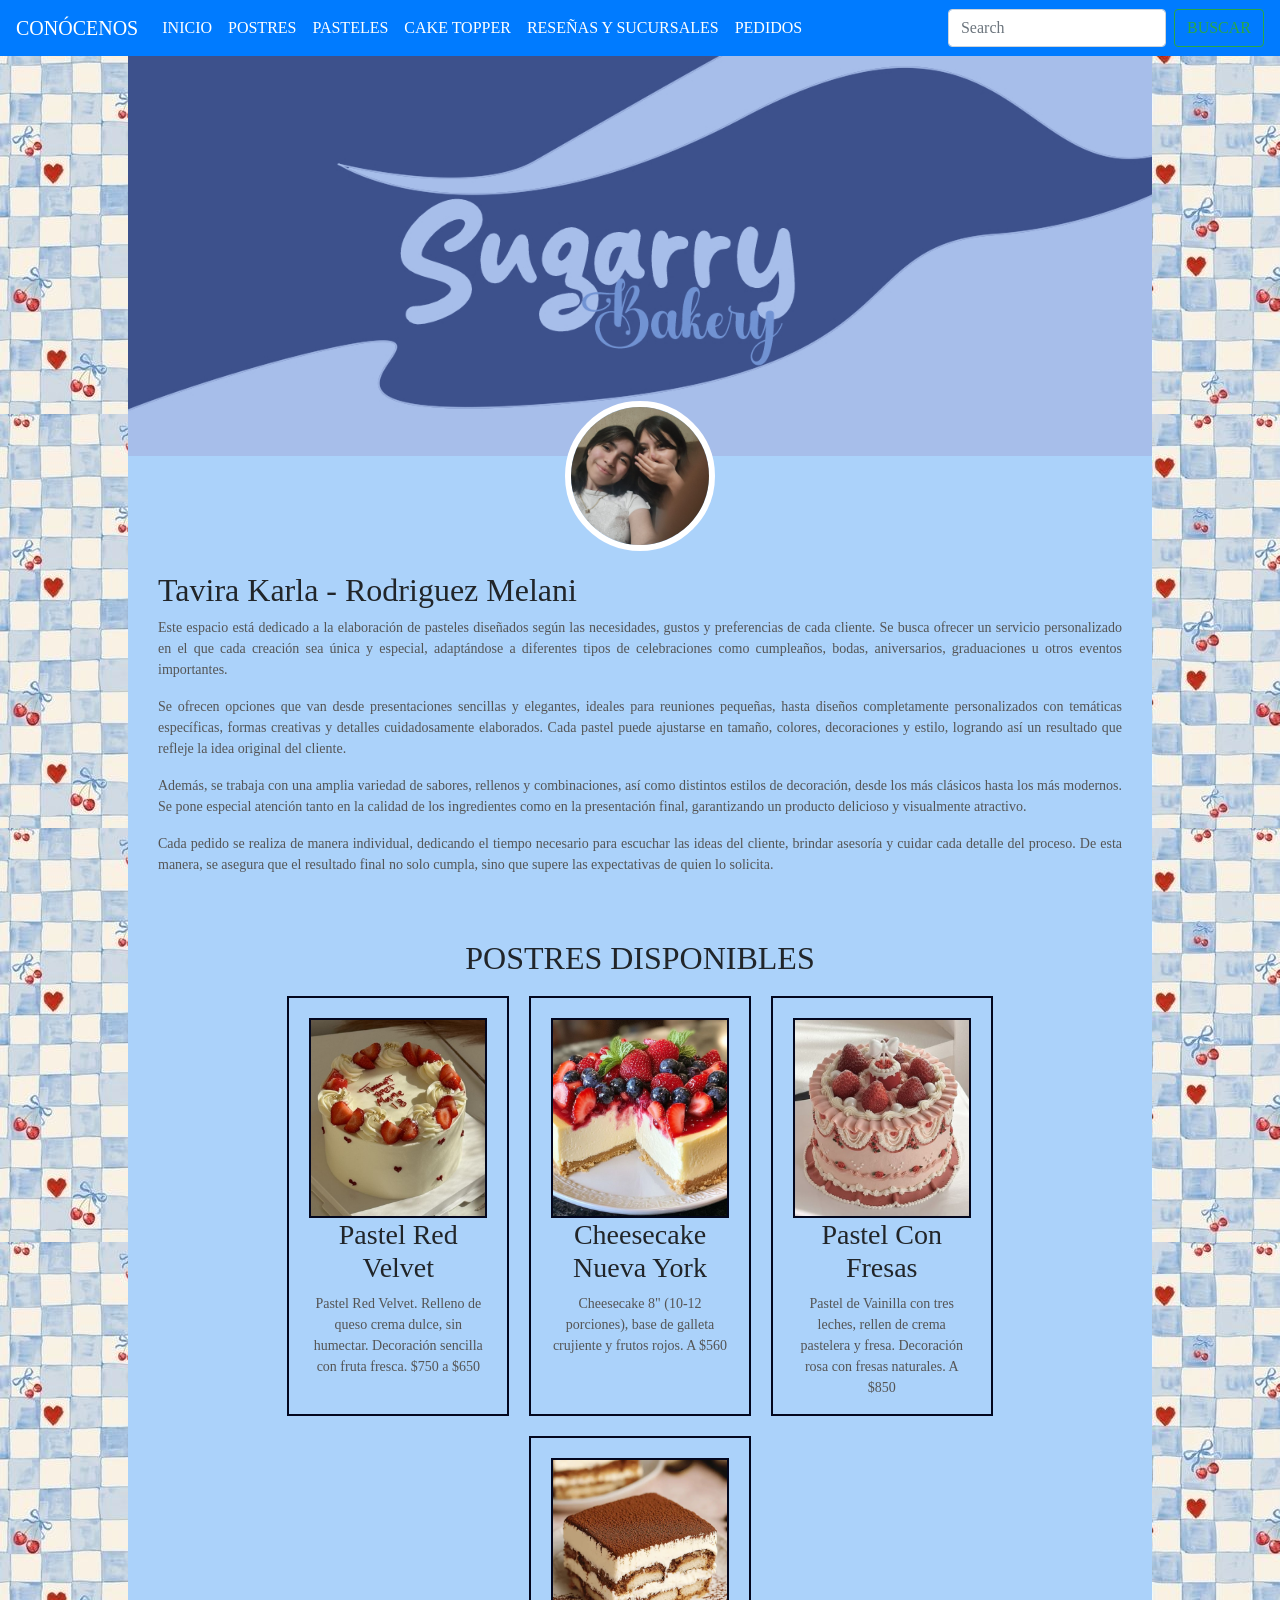
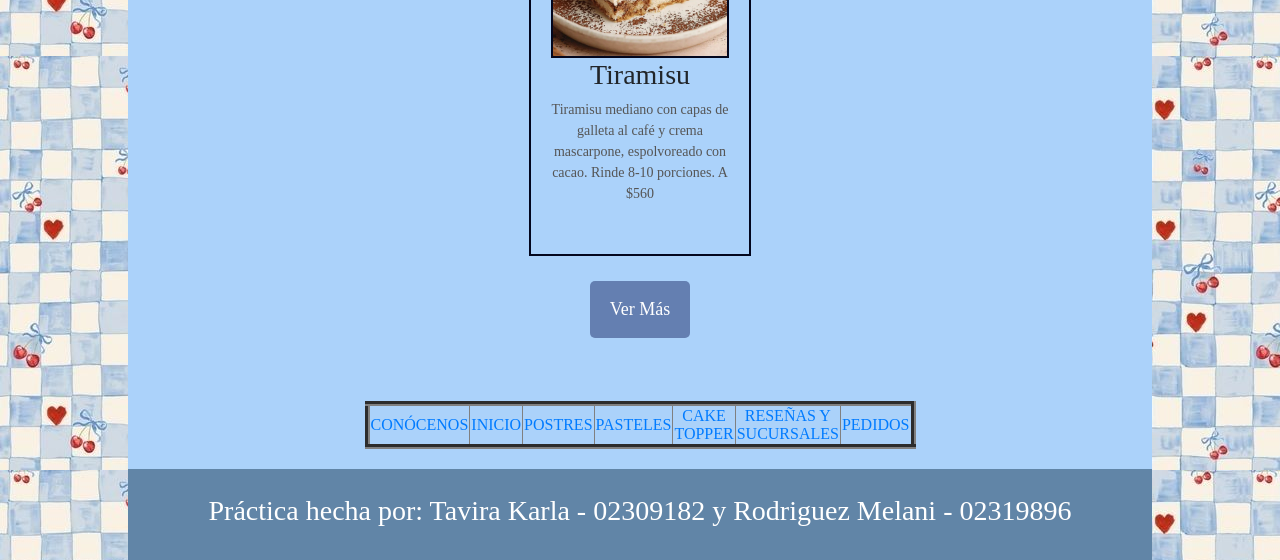
==== index.html @ 8e1a06b0 "Primer commit" ====
<html lang="en">
<head>
    <meta charset="UTF-8">
    <meta name="viewport" content="width=device-width, initial-scale=1.0">
    <title> Práctica 4 - Biografía</title>
    <link rel="stylesheet" href="css/estilos.css">
    <link rel="stylesheet" href="https://stackpath.bootstrapcdn.com/bootstrap/4.4.1/css/bootstrap.min.css" integrity="sha384-Vkoo8x4CGsO3+Hhxv8T/Q5PaXtkKtu6ug5TOeNV6gBiFeWPGFN9MuhOf23Q9Ifjh" crossorigin="anonymous">
</head>
<nav class="navbar navbar-expand-lg navbar-dark bg-primary">
        <a class="navbar-brand" href="index.html">CONÓCENOS</a>
        <button class="navbar-toggler" type="button" data-toggle="collapse" data-target="#navbarTogglerDemo02" aria-controls="navbarTogglerDemo02" aria-expanded="false" aria-label="Toggle navigation">
          <span class="navbar-toggler-icon"></span>
        </button>
      
        <div class="collapse navbar-collapse" id="navbarTogglerDemo02">
          <ul class="navbar-nav mr-auto mt-2 mt-lg-0">
            <li class="nav-item active">
                    <a class="nav-link" href="inicio.html">INICIO<span class="sr-only">(current)</span></a>
                </li>
            <li class="nav-item active">
                <a class="nav-link" href="tavirapag1.html">POSTRES<span class="sr-only">(current)</span></a>
              </li>
              <li class="nav-item active">
                  <a class="nav-link" href="tavirapag2.html">PASTELES</a>
                </li>
            <li class="nav-item">
              <a class="nav-link active" href="tavirapag3.html" tabindex="-1" aria-disabled="true">CAKE TOPPER</a>
            </li>
            <li class="nav-item active">
                    <a class="nav-link" href="tavirapag4.html">RESEÑAS Y SUCURSALES<span class="sr-only">(current)</span></a>
                  </li>
            <li class="nav-item active">
                <a class="nav-link" href="tavirapag5.html">PEDIDOS<span class="sr-only">(current)</span></a>
              </li>
          </ul>
          <form class="form-inline my-2 my-lg-0">
            <input class="form-control mr-sm-2" type="search" placeholder="Search">
            <button class="btn btn-outline-success my-2 my-sm-0" type="submit">BUSCAR</button>
          </form>
        </div>
      </nav>
<body>
    <div class="contenedor">
        <header>

        </header>

        <main>
            <div class="foto">
                <img src="Imagen/humanas.jpeg" alt="">
            </div>
            <div class="texto">
                <h2>Tavira Karla - Rodriguez Melani</h2>
                <p>Este espacio está dedicado a la elaboración de pasteles diseñados según las necesidades, 
                    gustos y preferencias de cada cliente. Se busca ofrecer un servicio personalizado en el
                    que cada creación sea única y especial, adaptándose a diferentes tipos de celebraciones
                    como cumpleaños, bodas, aniversarios, graduaciones u otros eventos importantes.</p>
                <p>Se ofrecen opciones que van desde presentaciones sencillas y elegantes, ideales para 
                    reuniones pequeñas, hasta diseños completamente personalizados con temáticas específicas,
                     formas creativas y detalles cuidadosamente elaborados. Cada pastel puede ajustarse en tamaño, 
                     colores, decoraciones y estilo, logrando así un resultado que refleje la idea original del 
                     cliente.</p>
                <p>Además, se trabaja con una amplia variedad de sabores, rellenos y combinaciones, así como distintos 
                    estilos de decoración, desde los más clásicos hasta los más modernos. Se pone especial atención 
                    tanto en la calidad de los ingredientes como en la presentación final, garantizando un producto 
                    delicioso y visualmente atractivo.</p>
                <p>Cada pedido se realiza de manera individual, dedicando el tiempo necesario para escuchar las ideas
                     del cliente, brindar asesoría y cuidar cada detalle del proceso. De esta manera, se asegura que 
                     el resultado final no solo cumpla, sino que supere las expectativas de quien lo solicita.</p>
                     <br><br>
                     <h2 align="center">POSTRES DISPONIBLES</h2>
                     <div class="cajas-contenedor">
               <div class="Caja1">
               <img src="img/Caja1.jpg" class="imagen">
                   <h3>Pastel Red Velvet</h3>
                   <p>Pastel Red Velvet.
                       Relleno de queso crema dulce, sin humectar.
                       Decoración sencilla con fruta fresca.
                       $750 a $650
                   </p>
               </div>
               <div class="Caja2">
                   <img src="img/Caja2.jpg" class="imagen">
                       <h3>Cheesecake Nueva York</h3>
                       <p>Cheesecake 8" (10-12 porciones), base de
                           galleta crujiente y frutos rojos.
                           A $560
                       </p>
                   </div>
               <div class="Caja3">
                       <img src="img/Caja3.jpg" class="imagen">
                       <h3>Pastel Con Fresas</h3>
                       <p>Pastel de Vainilla
                           con tres leches, rellen de crema pastelera
                           y fresa. Decoración rosa con fresas naturales.
                           A $850
           
                       </p>
                   </div>
               <div class="Caja4">
                   <img src="img/Caja4.jpg" class="imagen">
                       <h3>Tiramisu</h3>
                       <p>Tiramisu mediano con capas de galleta al
                           café y crema mascarpone, espolvoreado con
                           cacao. Rinde 8-10 porciones.
                           A $560
                       </p>
                   </div>
            </div>
            
                    <div class="boton">
                        <a href="inicio.html">Ver Más</a>
                    </div>
            </div>
            <br><br>
            <table width=50% align=center border=5>
                <tr align=center>
                    <td widht=10%><a href="index.html">CONÓCENOS</a></td>
                    <td widht=10%><a href="inicio.html">INICIO</a></td>
                    <td widht=10%><a href="tavirapag1.html">POSTRES</a></td>
                    <td widht=10%><a href="tavirapag2.html">PASTELES</a></td>
                    <td widht=10%><a href="tavirapag3.html">CAKE TOPPER</a></td>
                    <td widht=10%><a href="tavirapag4.html">RESEÑAS Y SUCURSALES</a></td>
                    <td widht=10%><a href="tavirapag5.html">PEDIDOS</a></td>
                </tr>
                </table>
        </main>
        <footer>
            <h3>Práctica hecha por: Tavira Karla - 02309182 y Rodriguez Melani - 02319896</h3>
        </footer>
    </div>
    
            <style>
                body{
                  font-family: Georgia, 'Times New Roman', Times, serif;
                  background-color: #abd2fa;
                }
              </style>
    <script src="https://code.jquery.com/jquery-3.4.1.slim.min.js" integrity="sha384-J6qa4849blE2+poT4WnyKhv5vZF5SrPo0iEjwBvKU7imGFAV0wwj1yYfoRSJoZ+n" crossorigin="anonymous"></script>
<script src="https://cdn.jsdelivr.net/npm/popper.js@1.16.0/dist/umd/popper.min.js" integrity="sha384-Q6E9RHvbIyZFJoft+2mJbHaEWldlvI9IOYy5n3zV9zzTtmI3UksdQRVvoxMfooAo" crossorigin="anonymous"></script>
<script src="https://stackpath.bootstrapcdn.com/bootstrap/4.4.1/js/bootstrap.min.js" integrity="sha384-wfSDF2E50Y2D1uUdj0O3uMBJnjuUD4Ih7YwaYd1iqfktj0Uod8GCExl3Og8ifwB6" crossorigin="anonymous"></script>
</body> 
</html>
---- css/estilos.css ----
{
    padding; 0;
    margin; 0;
    box-sizing: border-box;
}

body{
    font-family: Georgia, 'Times New Roman', Times, serif;
    background-image: url("../Imagen/wallpaper.jpg");
}
.contenedor{
    width: 80%;
    background: #abd2fa;
    margin: auto;
}
header{
    height: 400px;
    background-image: url("../Imagen/wa.jpg");
    background-position: center;
    background-size: cover; 
}
main{
    background: #abd2fa;
    padding: 20px 30px;
    text-align: justify;
}
main .foto{
    width: 150px;
    height: 150px;
    background-color: #abd2fa;
    border-radius: 50%;
    margin: -75px auto 20px auto;
    border: 6px solid #ffffff;
}
main .foto img{
    width: 100%;
    border-radius: 50%;
}
.boton a{
    background: #647fb1;
    text-decoration: none;
    color: white;
    font-size: 18px;
    display:block;
    padding: 15px 10px;
    border-radius: 5px;
    width: 100px;
    margin: 15px auto;
    text-align: center;
}

.boton a:hover{
    background: #2e4654
}

footer{
    background: #6185a7;
    text-align: center;
    padding: 25px;
    color: #ffffff
}
a{
    display: inline-block;
    border-radius: 50px;
}
.cajas-contenedor{
    width: 100%;
    display: flex;
    flex-wrap: wrap;
    justify-content: center;
}
.Caja1{
    width: 23%;
    height: 420px;
    border: 2px solid #03071e;
    padding: 20px;
    margin: 10px;
    background-size: cover;
    background-position: center;
    text-align: center;
    float: none;
    display: inline-block;
    vertical-align: top;
}
.imagen{
    width: 100%;
    height: 200px;
    object-fit: cover;
    border: 2px solid #03071e;
}
h3{
    margin-top: 10px
}
p{
    font-size: 14px;
    color: #555;
}
.Caja2{
    width: 23%;
    height: 420px;
    border: 2px solid #03071e;
    padding: 20px;
    margin: 10px;
    background-size: cover;
    background-position: center;
    text-align: center;
    float: none;
    display: inline-block;
    vertical-align: top;
}
.Caja3{
    width: 23%;
    height: 420px;
    border: 2px solid #03071e;
    padding: 20px;
    margin: 10px;
    background-size: cover;
    background-position: center;
    text-align: center;
    float: none;
    display: inline-block;
    vertical-align: top;
}
.Caja4{
    width: 23%;
    height: 420px;
    border: 2px solid #03071e;
    padding: 20px;
    margin: 10px;
    background-size: cover;
    background-position: center;
    text-align: center;
    float: none;
    display: inline-block;
    vertical-align: top;
}
.Caja5{
    width: 23%;
    height: 420px;
    border: 2px solid #03071e;
    padding: 20px;
    margin: 10px;
    background-size: cover;
    background-position: center;
    text-align: center;
    float: none;
    display: inline-block;
    vertical-align: top;
}
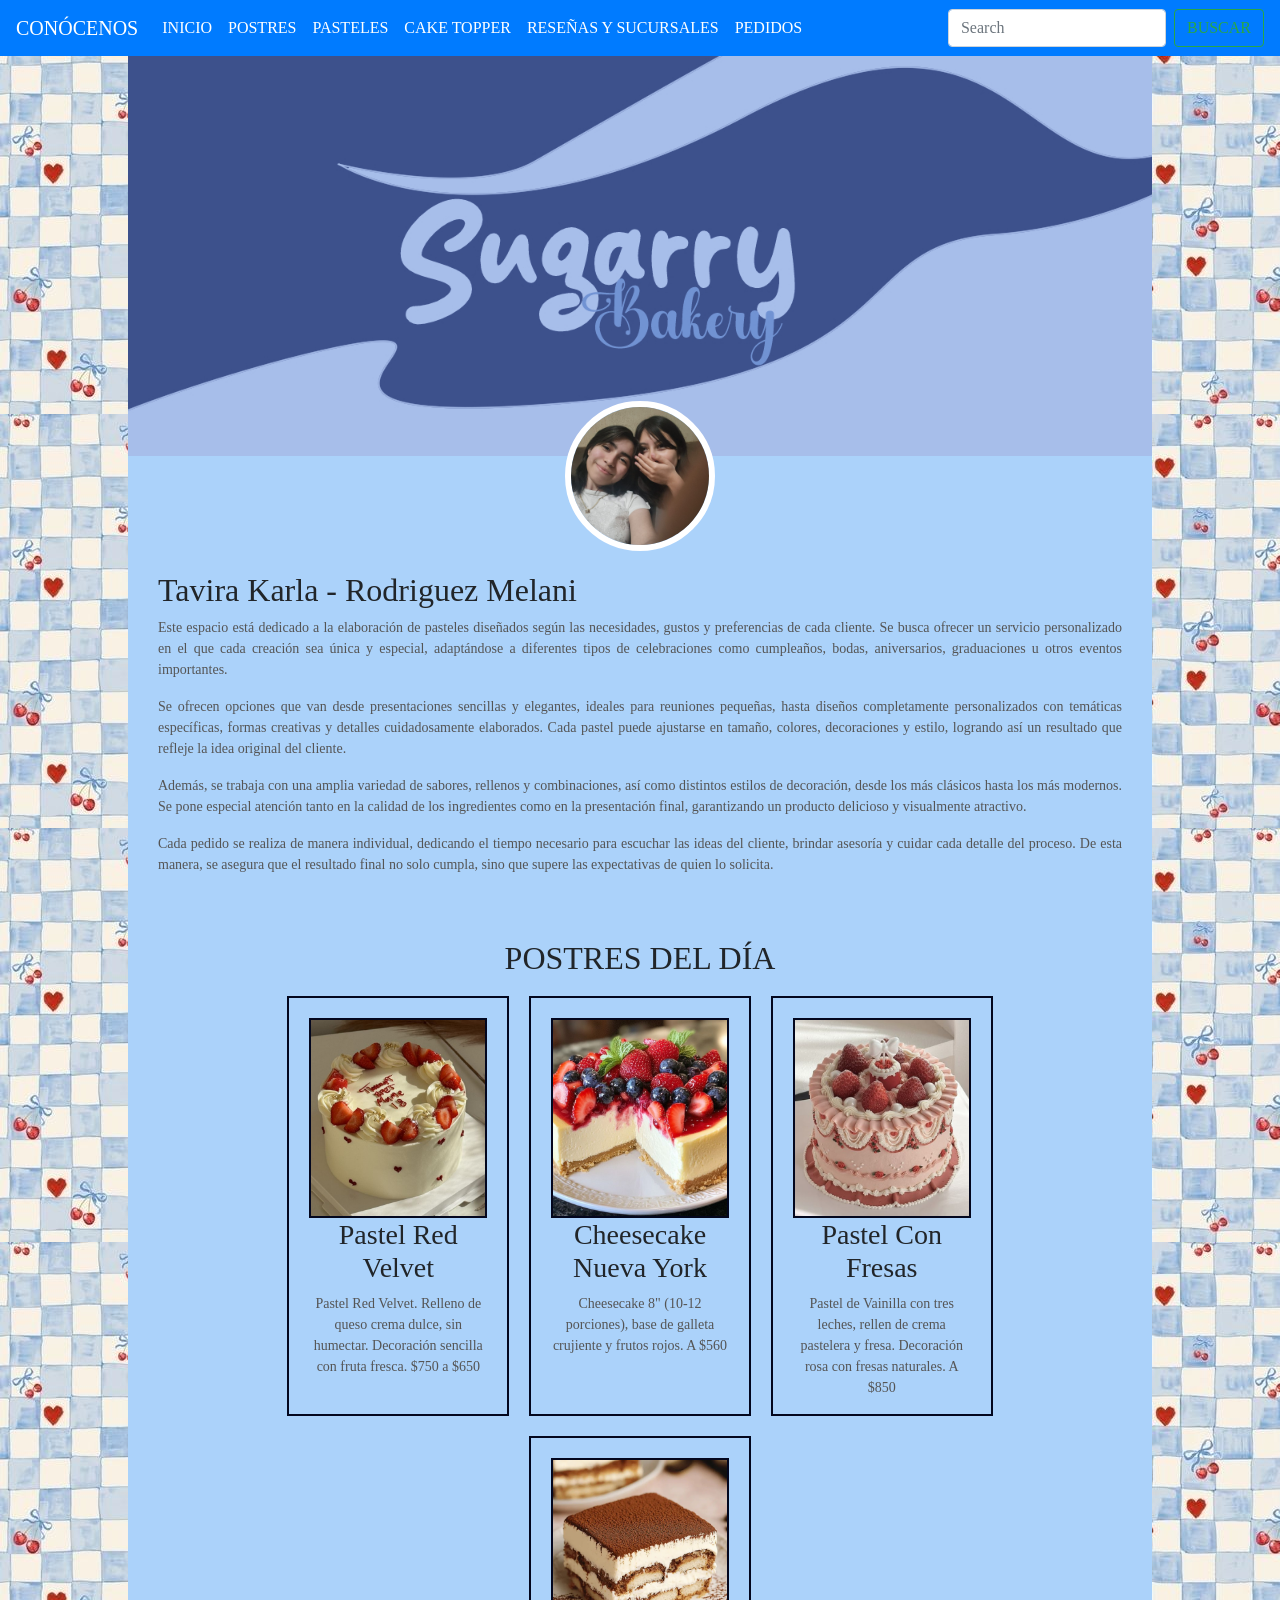
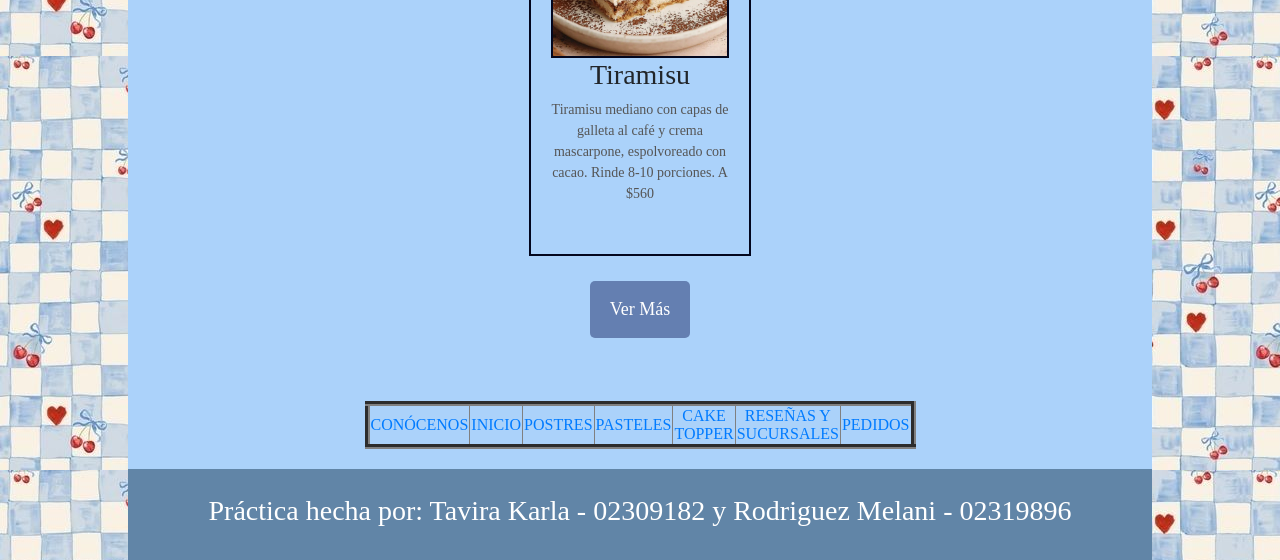
==== commit c52b2b50: "Cuarto commit" ====
--- a/index.html
+++ b/index.html
@@ -68,7 +68,7 @@
                      del cliente, brindar asesoría y cuidar cada detalle del proceso. De esta manera, se asegura que 
                      el resultado final no solo cumpla, sino que supere las expectativas de quien lo solicita.</p>
                      <br><br>
-                     <h2 align="center">POSTRES DISPONIBLES</h2>
+                     <h2 align="center">POSTRES DEL DÍA</h2>
                      <div class="cajas-contenedor">
                <div class="Caja1">
                <img src="img/Caja1.jpg" class="imagen">
